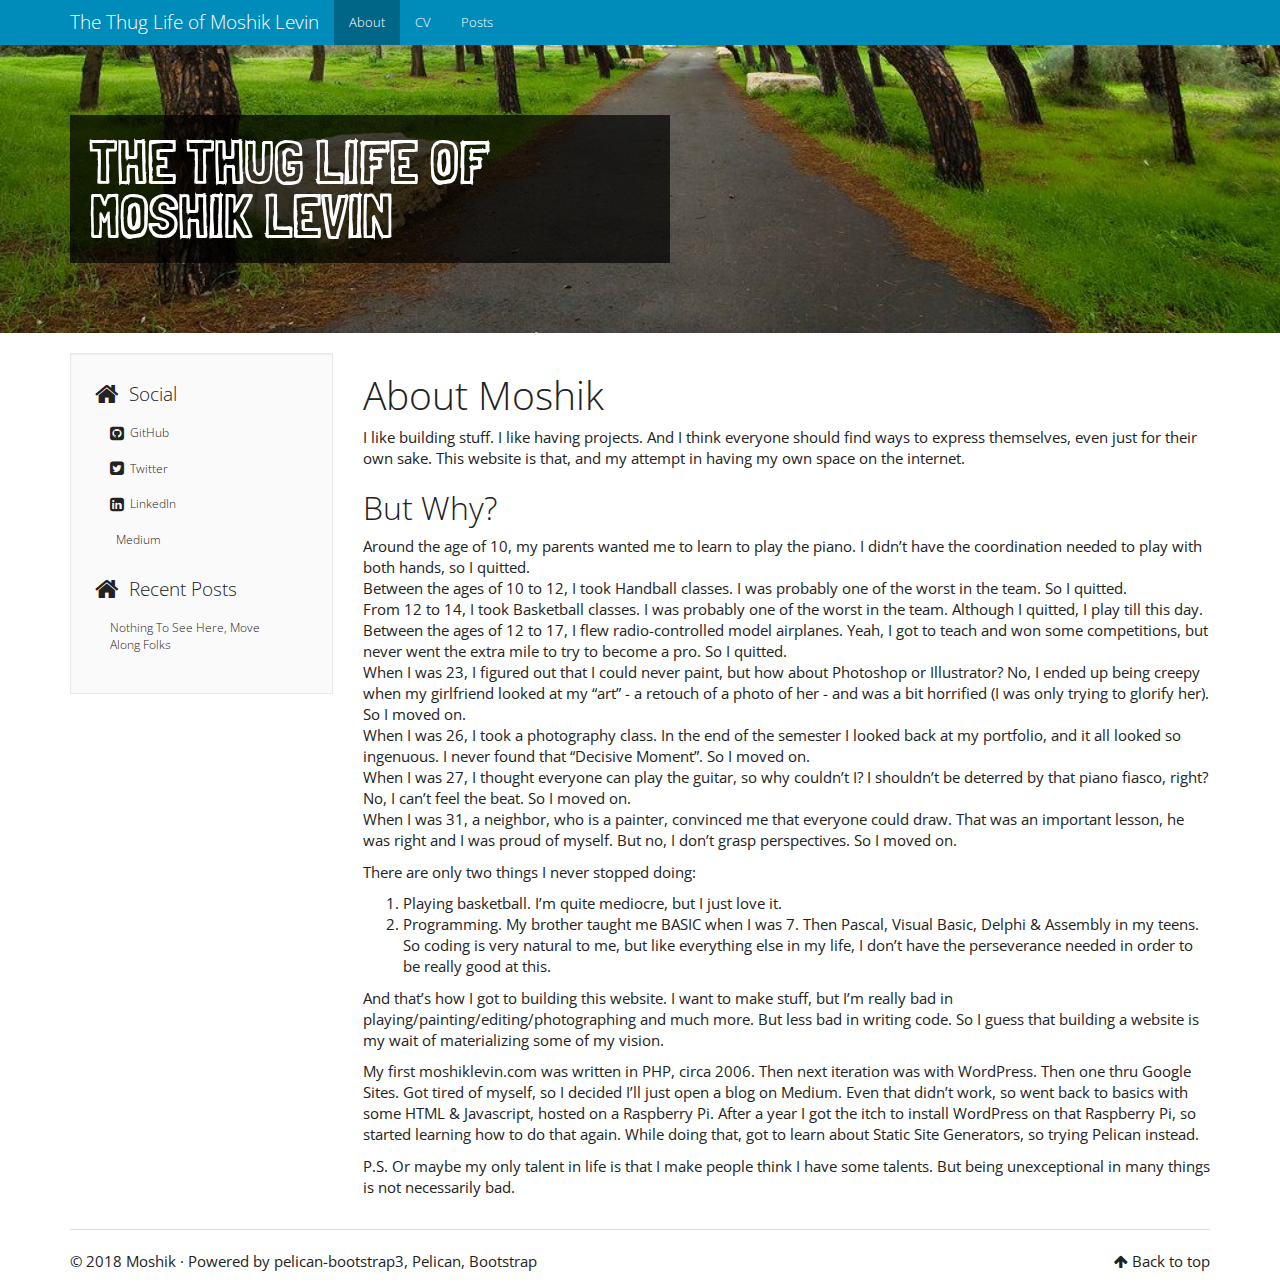
==== about/index.html @ 3c9e7584 "First online version!" ====
<!DOCTYPE html>
<html lang="en" prefix="og: http://ogp.me/ns# fb: https://www.facebook.com/2008/fbml">
<head>
    <title>About Moshik - The Thug Life of Moshik Levin</title>
    <!-- Using the latest rendering mode for IE -->
    <meta http-equiv="X-UA-Compatible" content="IE=edge">
    <meta charset="utf-8">
    <meta name="viewport" content="width=device-width, initial-scale=1.0">



<link rel="canonical" href="/about/">

        <meta name="author" content="Moshik" />
        <meta name="description" content="About The Thug Life Of Moshik Levin" />

    <meta property="og:site_name" content="The Thug Life of Moshik Levin" />
    <meta property="og:type" content="article"/>
    <meta property="og:title" content="About Moshik"/>
    <meta property="og:url" content="/about/"/>
    <meta property="og:description" content="About The Thug Life Of Moshik Levin" />



    <!-- Bootstrap -->
        <link rel="stylesheet" href="/theme/css/bootstrap.yeti.min.css" type="text/css"/>
    <link href="/theme/css/font-awesome.min.css" rel="stylesheet">

    <link href="/theme/css/pygments/native.css" rel="stylesheet">
    <link rel="stylesheet" href="/theme/css/style.css" type="text/css"/>
        <link href="/static/css/custom.css" rel="stylesheet">





</head>
<body>

<div class="navbar navbar-inverse navbar-fixed-top" role="navigation">
    <div class="container">
        <div class="navbar-header">
            <button type="button" class="navbar-toggle" data-toggle="collapse" data-target=".navbar-ex1-collapse">
                <span class="sr-only">Toggle navigation</span>
                <span class="icon-bar"></span>
                <span class="icon-bar"></span>
                <span class="icon-bar"></span>
            </button>
            <a href="/" class="navbar-brand">
The Thug Life of Moshik Levin            </a>
        </div>
        <div class="collapse navbar-collapse navbar-ex1-collapse">
            <ul class="nav navbar-nav">
                         <li class="active"><a href="/about/">
                             About
                          </a></li>
                         <li><a href="/cv/">
                             CV
                          </a></li>
                        <li >
                            <a href="/category/posts.html">Posts</a>
                        </li>
            </ul>
            <ul class="nav navbar-nav navbar-right">
            </ul>
        </div>
        <!-- /.navbar-collapse -->
    </div>
</div> <!-- /.navbar -->

<!-- Banner -->
<style>
	#banner{
	    background-image:url("/images/banner.jpg");
	}
</style>

<div id="banner">
	<div class="container">
		<div class="copy">
			<h1>The Thug Life of Moshik Levin</h1>
		</div>
	</div>
</div><!-- End Banner -->

<!-- Content Container -->
<div class="container">
    <div class="row">
        <div class="col-sm-9 col-sm-push-3">
    <section id="content" class="body">
        <h1 class="entry-title">About Moshik</h1>
        
        <div class="entry-content">
            <p>I like building stuff. I like having projects. And I think everyone should find ways to express themselves, even just for their own sake. This website is that, and my attempt in having my own space on the internet.</p>
<h2>But Why?</h2>
<p>Around the age of 10, my parents wanted me to learn to play the piano. I didn’t have the coordination needed to play with both hands, so I quitted.<br>
Between the ages of 10 to 12, I took Handball classes. I was probably one of the worst in the team. So I quitted.<br>
From 12 to 14, I took Basketball classes. I was probably one of the worst in the team. Although I quitted, I play till this day.<br>
Between the ages of 12 to 17, I flew radio-controlled model airplanes. Yeah, I got to teach and won some competitions, but never went the extra mile to try to become a pro. So I quitted.<br>
When I was 23, I figured out that I could never paint, but how about Photoshop or Illustrator? No, I ended up being creepy when my girlfriend looked at my “art” - a retouch of a photo of her - and was a bit horrified (I was only trying to glorify her). So I moved on.<br>
When I was 26, I took a photography class. In the end of the semester I looked back at my portfolio, and it all looked so ingenuous. I never found that “Decisive Moment”. So I moved on.<br>
When I was 27, I thought everyone can play the guitar, so why couldn’t I? I shouldn’t be deterred by that piano fiasco, right?  No, I can’t feel the beat. So I moved on.<br>
When I was 31, a neighbor, who is a painter, convinced me that everyone could draw. That was an important lesson, he was right and I was proud of myself. But no, I don’t grasp perspectives. So I moved on.</p>
<p>There are only two things I never stopped doing:</p>
<ol>
<li>Playing basketball. I’m quite mediocre, but I just love it.</li>
<li>Programming. My brother taught me BASIC when I was 7. Then Pascal, Visual Basic, Delphi &amp; Assembly in my teens. So coding is very natural to me, but like everything else in my life, I don’t have the perseverance needed in order to be really good at this. </li>
</ol>
<p>And that’s how I got to building this website. I want to make stuff, but I’m really bad in playing/painting/editing/photographing and much more. But less bad in writing code. So I guess that building a website is my wait of materializing some of my vision.</p>
<p>My first moshiklevin.com was written in PHP, circa 2006. Then next iteration was with WordPress. Then one thru Google Sites. Got tired of myself, so I decided I’ll just open a blog on Medium. Even that didn’t work, so went back to basics with some HTML &amp; Javascript, hosted on a Raspberry Pi. After a year I got the itch to install WordPress on that Raspberry Pi, so started learning how to do that again. While doing that, got to learn about Static Site Generators, so trying Pelican instead.</p>
<p>P.S. Or maybe my only talent in life is that I make people think I have some talents. But being unexceptional in many things is not necessarily bad. </p>
        </div>
    </section>
        </div>
        <div class="col-sm-3 col-sm-pull-9" id="sidebar">
            <aside>
<!-- Sidebar -->
<section class="well well-sm">
  <ul class="list-group list-group-flush">

<!-- Sidebar/Social -->
<li class="list-group-item">
  <h4><i class="fa fa-home fa-lg"></i><span class="icon-label">Social</span></h4>
  <ul class="list-group" id="social">
    <li class="list-group-item"><a href="https://github.com/emoshikon/"><i class="fa fa-github-square fa-lg"></i> GitHub</a></li>
    <li class="list-group-item"><a href="http://twitter.com/MoshikLevin"><i class="fa fa-twitter-square fa-lg"></i> Twitter</a></li>
    <li class="list-group-item"><a href="https://www.linkedin.com/in/moshelevin/"><i class="fa fa-linkedin-square fa-lg"></i> LinkedIn</a></li>
    <li class="list-group-item"><a href="http://medium.com/@MoshikLevin"><i class="fa fa-medium-square fa-lg"></i> Medium</a></li>
  </ul>
</li>
<!-- End Sidebar/Social -->

<!-- Sidebar/Recent Posts -->
<li class="list-group-item">
  <h4><i class="fa fa-home fa-lg"></i><span class="icon-label">Recent Posts</span></h4>
  <ul class="list-group" id="recentposts">
    <li class="list-group-item"><a href="/posts/2018/May/21/first-post/">Nothing To See Here, Move Along Folks</a></li>
  </ul>
</li>
<!-- End Sidebar/Recent Posts -->
  </ul>
</section>
<!-- End Sidebar -->            </aside>
        </div>
    </div>
</div>
<!-- End Content Container -->

<footer>
   <div class="container">
      <hr>
      <div class="row">
         <div class="col-xs-10">&copy; 2018 Moshik
            &middot; Powered by <a href="https://github.com/getpelican/pelican-themes/tree/master/pelican-bootstrap3" target="_blank">pelican-bootstrap3</a>,
            <a href="http://docs.getpelican.com/" target="_blank">Pelican</a>,
            <a href="http://getbootstrap.com" target="_blank">Bootstrap</a>         </div>
         <div class="col-xs-2"><p class="pull-right"><i class="fa fa-arrow-up"></i> <a href="#">Back to top</a></p></div>
      </div>
   </div>
</footer>
<script src="/theme/js/jquery.min.js"></script>

<!-- Include all compiled plugins (below), or include individual files as needed -->
<script src="/theme/js/bootstrap.min.js"></script>

<!-- Enable responsive features in IE8 with Respond.js (https://github.com/scottjehl/Respond) -->
<script src="/theme/js/respond.min.js"></script>

    <script src="/static/js/custom.js"></script>

    <script src="/theme/js/bodypadding.js"></script>


</body>
</html>
---- theme/css/pygments/native.css ----
.highlight pre .hll { background-color: #404040 }
.highlight pre  { background: #202020; color: #d0d0d0 }
.highlight pre .c { color: #999999; font-style: italic } /* Comment */
.highlight pre .err { color: #a61717; background-color: #e3d2d2 } /* Error */
.highlight pre .esc { color: #d0d0d0 } /* Escape */
.highlight pre .g { color: #d0d0d0 } /* Generic */
.highlight pre .k { color: #6ab825; font-weight: bold } /* Keyword */
.highlight pre .l { color: #d0d0d0 } /* Literal */
.highlight pre .n { color: #d0d0d0 } /* Name */
.highlight pre .o { color: #d0d0d0 } /* Operator */
.highlight pre .x { color: #d0d0d0 } /* Other */
.highlight pre .p { color: #d0d0d0 } /* Punctuation */
.highlight pre .cm { color: #999999; font-style: italic } /* Comment.Multiline */
.highlight pre .cp { color: #cd2828; font-weight: bold } /* Comment.Preproc */
.highlight pre .c1 { color: #999999; font-style: italic } /* Comment.Single */
.highlight pre .cs { color: #e50808; font-weight: bold; background-color: #520000 } /* Comment.Special */
.highlight pre .gd { color: #d22323 } /* Generic.Deleted */
.highlight pre .ge { color: #d0d0d0; font-style: italic } /* Generic.Emph */
.highlight pre .gr { color: #d22323 } /* Generic.Error */
.highlight pre .gh { color: #ffffff; font-weight: bold } /* Generic.Heading */
.highlight pre .gi { color: #589819 } /* Generic.Inserted */
.highlight pre .go { color: #cccccc } /* Generic.Output */
.highlight pre .gp { color: #aaaaaa } /* Generic.Prompt */
.highlight pre .gs { color: #d0d0d0; font-weight: bold } /* Generic.Strong */
.highlight pre .gu { color: #ffffff; text-decoration: underline } /* Generic.Subheading */
.highlight pre .gt { color: #d22323 } /* Generic.Traceback */
.highlight pre .kc { color: #6ab825; font-weight: bold } /* Keyword.Constant */
.highlight pre .kd { color: #6ab825; font-weight: bold } /* Keyword.Declaration */
.highlight pre .kn { color: #6ab825; font-weight: bold } /* Keyword.Namespace */
.highlight pre .kp { color: #6ab825 } /* Keyword.Pseudo */
.highlight pre .kr { color: #6ab825; font-weight: bold } /* Keyword.Reserved */
.highlight pre .kt { color: #6ab825; font-weight: bold } /* Keyword.Type */
.highlight pre .ld { color: #d0d0d0 } /* Literal.Date */
.highlight pre .m { color: #3677a9 } /* Literal.Number */
.highlight pre .s { color: #ed9d13 } /* Literal.String */
.highlight pre .na { color: #bbbbbb } /* Name.Attribute */
.highlight pre .nb { color: #24909d } /* Name.Builtin */
.highlight pre .nc { color: #447fcf; text-decoration: underline } /* Name.Class */
.highlight pre .no { color: #40ffff } /* Name.Constant */
.highlight pre .nd { color: #ffa500 } /* Name.Decorator */
.highlight pre .ni { color: #d0d0d0 } /* Name.Entity */
.highlight pre .ne { color: #bbbbbb } /* Name.Exception */
.highlight pre .nf { color: #447fcf } /* Name.Function */
.highlight pre .nl { color: #d0d0d0 } /* Name.Label */
.highlight pre .nn { color: #447fcf; text-decoration: underline } /* Name.Namespace */
.highlight pre .nx { color: #d0d0d0 } /* Name.Other */
.highlight pre .py { color: #d0d0d0 } /* Name.Property */
.highlight pre .nt { color: #6ab825; font-weight: bold } /* Name.Tag */
.highlight pre .nv { color: #40ffff } /* Name.Variable */
.highlight pre .ow { color: #6ab825; font-weight: bold } /* Operator.Word */
.highlight pre .w { color: #666666 } /* Text.Whitespace */
.highlight pre .mb { color: #3677a9 } /* Literal.Number.Bin */
.highlight pre .mf { color: #3677a9 } /* Literal.Number.Float */
.highlight pre .mh { color: #3677a9 } /* Literal.Number.Hex */
.highlight pre .mi { color: #3677a9 } /* Literal.Number.Integer */
.highlight pre .mo { color: #3677a9 } /* Literal.Number.Oct */
.highlight pre .sb { color: #ed9d13 } /* Literal.String.Backtick */
.highlight pre .sc { color: #ed9d13 } /* Literal.String.Char */
.highlight pre .sd { color: #ed9d13 } /* Literal.String.Doc */
.highlight pre .s2 { color: #ed9d13 } /* Literal.String.Double */
.highlight pre .se { color: #ed9d13 } /* Literal.String.Escape */
.highlight pre .sh { color: #ed9d13 } /* Literal.String.Heredoc */
.highlight pre .si { color: #ed9d13 } /* Literal.String.Interpol */
.highlight pre .sx { color: #ffa500 } /* Literal.String.Other */
.highlight pre .sr { color: #ed9d13 } /* Literal.String.Regex */
.highlight pre .s1 { color: #ed9d13 } /* Literal.String.Single */
.highlight pre .ss { color: #ed9d13 } /* Literal.String.Symbol */
.highlight pre .bp { color: #24909d } /* Name.Builtin.Pseudo */
.highlight pre .vc { color: #40ffff } /* Name.Variable.Class */
.highlight pre .vg { color: #40ffff } /* Name.Variable.Global */
.highlight pre .vi { color: #40ffff } /* Name.Variable.Instance */
.highlight pre .il { color: #3677a9 } /* Literal.Number.Integer.Long */
---- theme/css/style.css ----
body {
    padding-top: 70px;
}

#sidebar .list-group, #sidebar .list-group-item {
    background-color: transparent;
}

/* for list-groups nested within a list-group-item, reset the bottom margin */
.list-group-item > .list-group {
    margin-bottom: 0px;
}

/* for list-group-items nested within a list-group-item, reset the bottom
   padding of the last item, b/c the containing item has paddimg already
 */
.list-group-item .list-group-item:last-child {
    padding-bottom: 0px;
}

.list-group-item {
    border: none;
}

.tag-0 {
    font-size: 16pt;
}

.tag-1 {
    font-size: 13pt;
}

.tag-2 {
    font-size: 10pt;
}

.tag-3 {
    font-size: 8pt;
}

.tag-4 {
    font-size: 6pt;
}

#aboutme {
    padding-top: 0px;
    padding-bottom: 5px;
    -ms-word-break: normal;
    word-break: normal;
}

#sidebar {
    padding-top: 0px;
    -ms-word-break: break-all;
    word-break: break-all;
    word-break: break-word;
    -webkit-hyphens: auto;
    -moz-hyphens: auto;
    -ms-hyphens: auto;
    hyphens: auto;
}

#sidebar a {
    color: inherit;
}

.icon-label {
    margin-left: 10px;
}

/* Example for how to control spacing between icon and label in specific
   lists in the sidebar. To change, override in your CUSTOM_CSS           */
#sidebar #social i {
    margin-right: 3px;
}

a, a:hover {
    color: inherit;
}

.entry-content a {
    text-decoration: none;
    border-bottom: 1px dotted;
}

.entry-content a:hover {
    text-decoration: none;
    border-bottom: 1px solid;
}

.entry-content img {
    max-width: 100%;
    height: auto;
}

.entry-content figcaption, .caption {
    font-size: small;
    margin-bottom: 2px;
}

.summary img {
    max-width: 100%;
    height: auto;
}


.floatright, .align-right {
    float: right;
}

.floatleft, .align-left {
    float: left;
}

.floatcenter, .align-center {
    display: block;
    margin-left: auto;
    margin-right: auto;
}

figure.floatright, .align-right {
    margin-left: 4px;
}

figure.floatleft, .align-left {
    margin-right: 4px;
}

figure.floatcenter, .align-center {
    margin-bottom: 11px;
}

.highlighttable pre {
    /* Removes bootstrap default margin-bottom */
    margin-bottom: 0px;
}

.highlighttable {
    /* Adds them margin-bottom to highlightable instead of <pre> */
    margin-bottom: 11px;
}

.highlighttable {
    width: 100%;
}

#categories ul, #tags ul {
    list-style: none;
    padding: 0;
    margin-left: 0;
}

.docutils.footnote td.label {
    display: table-cell;
    font-size: inherit;
    font-weight: inherit;
    line-height: inherit;
    color: inherit;
    text-align: inherit;
    white-space: inherit;
    border-radius: inherit;
}

.categories-timestamp {
    color: #AAAAAA;
    font-size: 0.9em;
    margin-right: 10px;
}

.tagcloud li {
    padding: 0px;
}

#banner {
    background-repeat: no-repeat;
    background-position: top center;
    background-attachment: scroll;
    background-size: cover;
    background-color: #C4C4C4;
    margin: 0 0 20px;
    padding: 70px 0; /*controls padding around inner text*/
    position: relative;
}

#banner .copy {
    background: none repeat scroll 0 0 rgba(0, 0, 0, 0.7);
    display: inline;
    float: left;
    max-width: 600px;
    padding: 20px;
    position: relative;
    z-index: 1;
}

#banner h1 {
    color: #fff;
    font-family: "HelveticaNeue-CondensedBold","Helvetica Neue CE 600 Condensed","Helvetica Neue LT Condensed","Helvetica Neue 600 Condensed","HelveticaNeue-BoldCondensed","Helvetica Neue BoldCondensed","Helvetica Neue",Helvetica,Arial,sans-serif;
    font-size: 60px;
    font-stretch: condensed;
    font-weight: 700;
    line-height: 0.9;
    margin: 0;
    text-transform: uppercase;
}
#banner .intro {
    color: #fff;
    font-size: 21px;
    line-height: 1.33;
    opacity: 0.75;
}
#banner .btn, #banner .intro {
    margin-left: 4px;
}

/* Solutions for mobile and small screens  */
@media (max-width: 650px) {
    #banner h1{
       font-size: 30px; /* !important;*/
    }
    #banner .intro{
        font-size: 16px;
    }
}

:target:before {
  content:"";
  display:block;
  height:50px;
  /* fixed header height*/

  margin:-50px 0 0;
  /* negative fixed header height */
}

.gap-right {
    margin-right: 10px;
}

.gap-left {
  margin-left: 10px;
}
---- static/css/custom.css ----
@import url('https://fonts.googleapis.com/css?family=Londrina+Sketch');
#banner {
  background-position: center bottom;
}
#banner h1 {
  font-family: 'Londrina Sketch', cursive;
}
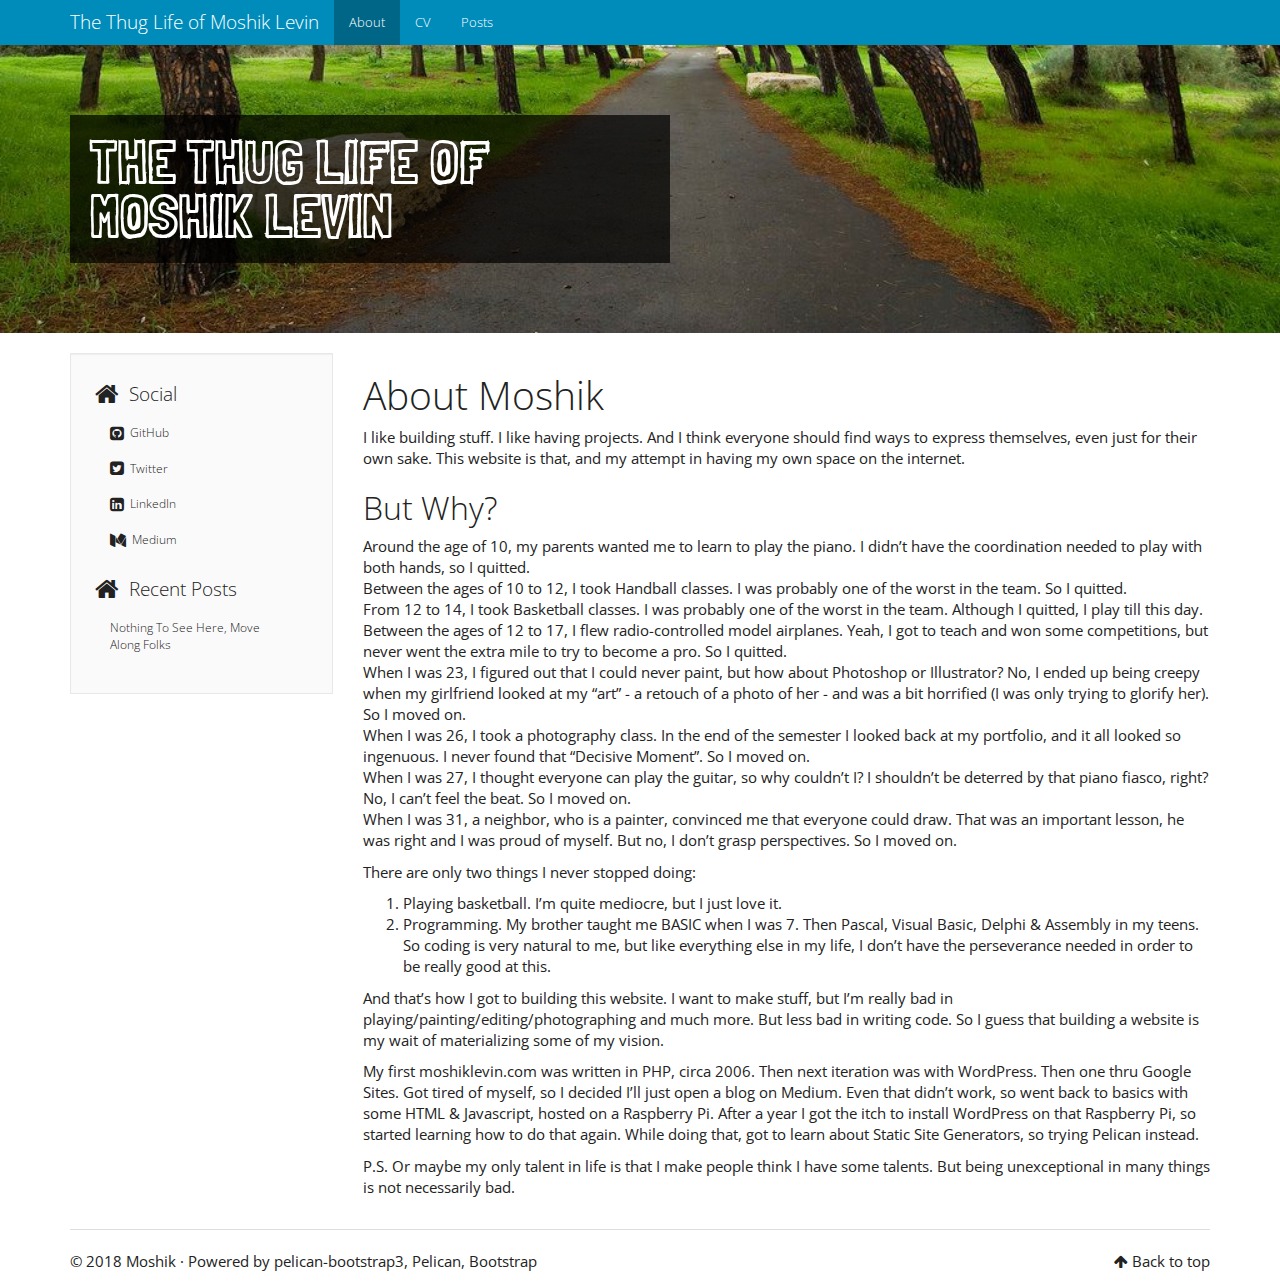
==== commit b37f5139: "fixed Medium icon & revised cv" ====
--- a/about/index.html
+++ b/about/index.html
@@ -125,7 +125,7 @@
     <li class="list-group-item"><a href="https://github.com/emoshikon/"><i class="fa fa-github-square fa-lg"></i> GitHub</a></li>
     <li class="list-group-item"><a href="http://twitter.com/MoshikLevin"><i class="fa fa-twitter-square fa-lg"></i> Twitter</a></li>
     <li class="list-group-item"><a href="https://www.linkedin.com/in/moshelevin/"><i class="fa fa-linkedin-square fa-lg"></i> LinkedIn</a></li>
-    <li class="list-group-item"><a href="http://medium.com/@MoshikLevin"><i class="fa fa-medium-square fa-lg"></i> Medium</a></li>
+    <li class="list-group-item"><a href="http://medium.com/@MoshikLevin"><i class="fa fa-medium fa-lg"></i> Medium</a></li>
   </ul>
 </li>
 <!-- End Sidebar/Social -->
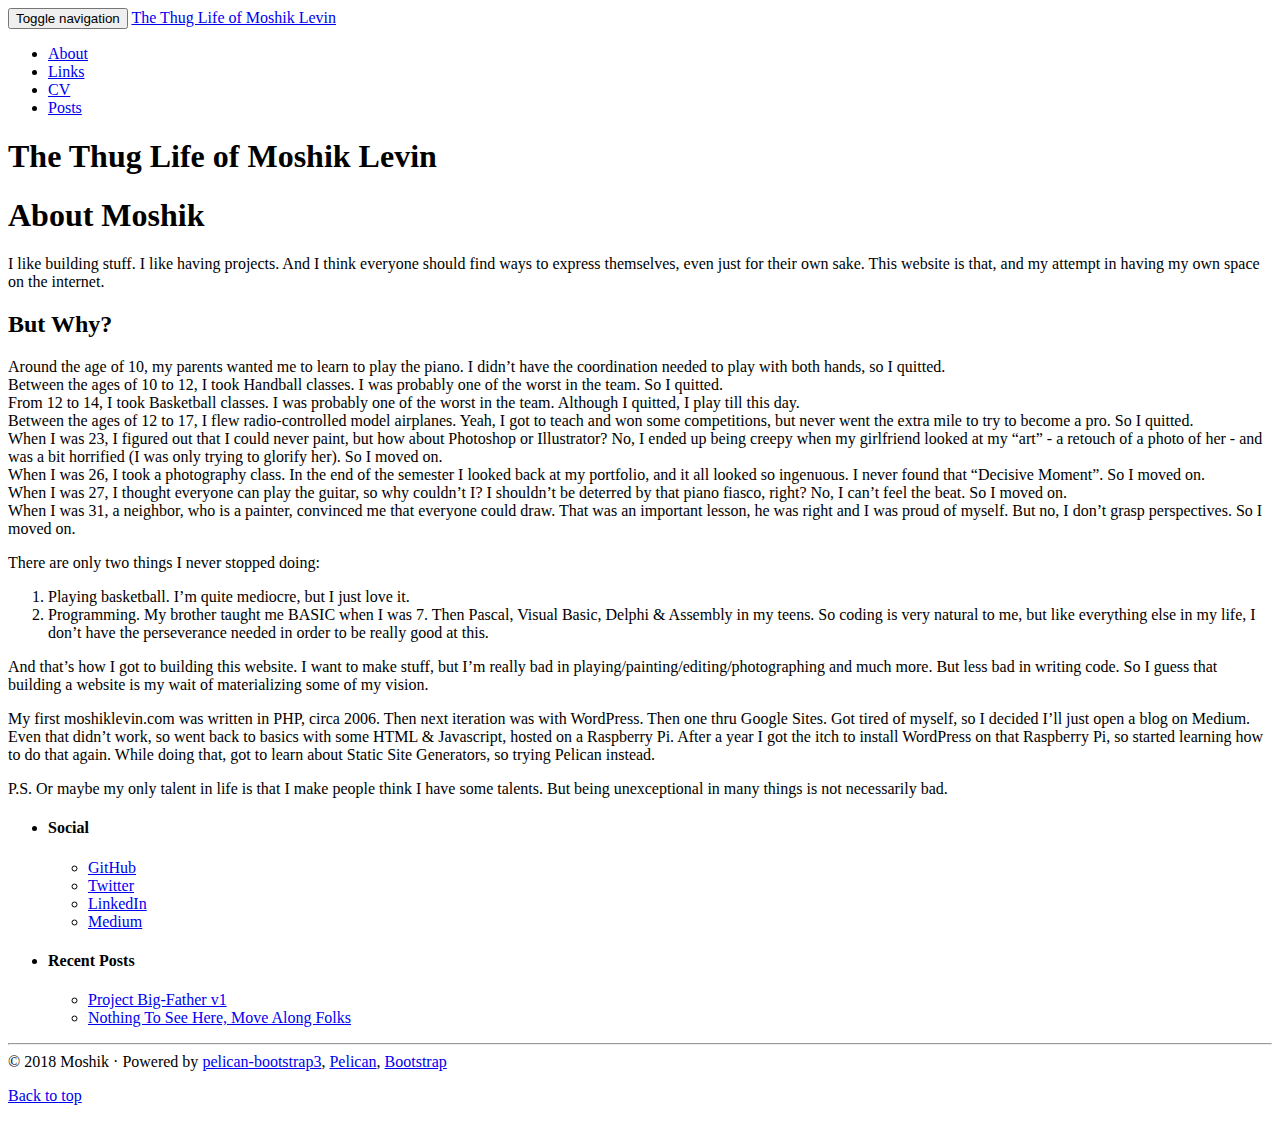
==== commit ec3df6a6: "Big-Father v1 post & new Links page & updated CV" ====
--- a/about/index.html
+++ b/about/index.html
@@ -9,7 +9,7 @@
 
 
 
-<link rel="canonical" href="/about/">
+<link rel="canonical" href="http://moshiklevin.com/about/">
 
         <meta name="author" content="Moshik" />
         <meta name="description" content="About The Thug Life Of Moshik Levin" />
@@ -17,19 +17,21 @@
     <meta property="og:site_name" content="The Thug Life of Moshik Levin" />
     <meta property="og:type" content="article"/>
     <meta property="og:title" content="About Moshik"/>
-    <meta property="og:url" content="/about/"/>
+    <meta property="og:url" content="http://moshiklevin.com/about/"/>
     <meta property="og:description" content="About The Thug Life Of Moshik Levin" />
 
 
 
     <!-- Bootstrap -->
-        <link rel="stylesheet" href="/theme/css/bootstrap.yeti.min.css" type="text/css"/>
-    <link href="/theme/css/font-awesome.min.css" rel="stylesheet">
+        <link rel="stylesheet" href="http://moshiklevin.com/theme/css/bootstrap.yeti.min.css" type="text/css"/>
+    <link href="http://moshiklevin.com/theme/css/font-awesome.min.css" rel="stylesheet">
 
-    <link href="/theme/css/pygments/native.css" rel="stylesheet">
-    <link rel="stylesheet" href="/theme/css/style.css" type="text/css"/>
-        <link href="/static/css/custom.css" rel="stylesheet">
+    <link href="http://moshiklevin.com/theme/css/pygments/native.css" rel="stylesheet">
+    <link rel="stylesheet" href="http://moshiklevin.com/theme/css/style.css" type="text/css"/>
+        <link href="http://moshiklevin.com/static/css/custom.css" rel="stylesheet">
 
+        <link href="http://moshiklevin.com/feeds/all.atom.xml" type="application/atom+xml" rel="alternate"
+              title="The Thug Life of Moshik Levin ATOM Feed"/>
 
 
 
@@ -46,19 +48,22 @@
                 <span class="icon-bar"></span>
                 <span class="icon-bar"></span>
             </button>
-            <a href="/" class="navbar-brand">
+            <a href="http://moshiklevin.com/" class="navbar-brand">
 The Thug Life of Moshik Levin            </a>
         </div>
         <div class="collapse navbar-collapse navbar-ex1-collapse">
             <ul class="nav navbar-nav">
-                         <li class="active"><a href="/about/">
+                         <li class="active"><a href="http://moshiklevin.com/about/">
                              About
                           </a></li>
-                         <li><a href="/cv/">
+                         <li><a href="http://moshiklevin.com/links/">
+                             Links
+                          </a></li>
+                         <li><a href="http://moshiklevin.com/cv/">
                              CV
                           </a></li>
                         <li >
-                            <a href="/category/posts.html">Posts</a>
+                            <a href="http://moshiklevin.com/category/posts.html">Posts</a>
                         </li>
             </ul>
             <ul class="nav navbar-nav navbar-right">
@@ -71,7 +76,7 @@
 <!-- Banner -->
 <style>
 	#banner{
-	    background-image:url("/images/banner.jpg");
+	    background-image:url("http://moshiklevin.com/images/banner.jpg");
 	}
 </style>
 
@@ -134,7 +139,8 @@
 <li class="list-group-item">
   <h4><i class="fa fa-home fa-lg"></i><span class="icon-label">Recent Posts</span></h4>
   <ul class="list-group" id="recentposts">
-    <li class="list-group-item"><a href="/posts/2018/May/21/first-post/">Nothing To See Here, Move Along Folks</a></li>
+    <li class="list-group-item"><a href="http://moshiklevin.com/posts/2018/Jun/20/project-big-father-v1/">Project Big-Father v1</a></li>
+    <li class="list-group-item"><a href="http://moshiklevin.com/posts/2018/May/21/first-post/">Nothing To See Here, Move Along Folks</a></li>
   </ul>
 </li>
 <!-- End Sidebar/Recent Posts -->
@@ -158,17 +164,17 @@
       </div>
    </div>
 </footer>
-<script src="/theme/js/jquery.min.js"></script>
+<script src="http://moshiklevin.com/theme/js/jquery.min.js"></script>
 
 <!-- Include all compiled plugins (below), or include individual files as needed -->
-<script src="/theme/js/bootstrap.min.js"></script>
+<script src="http://moshiklevin.com/theme/js/bootstrap.min.js"></script>
 
 <!-- Enable responsive features in IE8 with Respond.js (https://github.com/scottjehl/Respond) -->
-<script src="/theme/js/respond.min.js"></script>
+<script src="http://moshiklevin.com/theme/js/respond.min.js"></script>
 
-    <script src="/static/js/custom.js"></script>
+    <script src="http://moshiklevin.com/static/js/custom.js"></script>
 
-    <script src="/theme/js/bodypadding.js"></script>
+    <script src="http://moshiklevin.com/theme/js/bodypadding.js"></script>
 
 
 </body>
